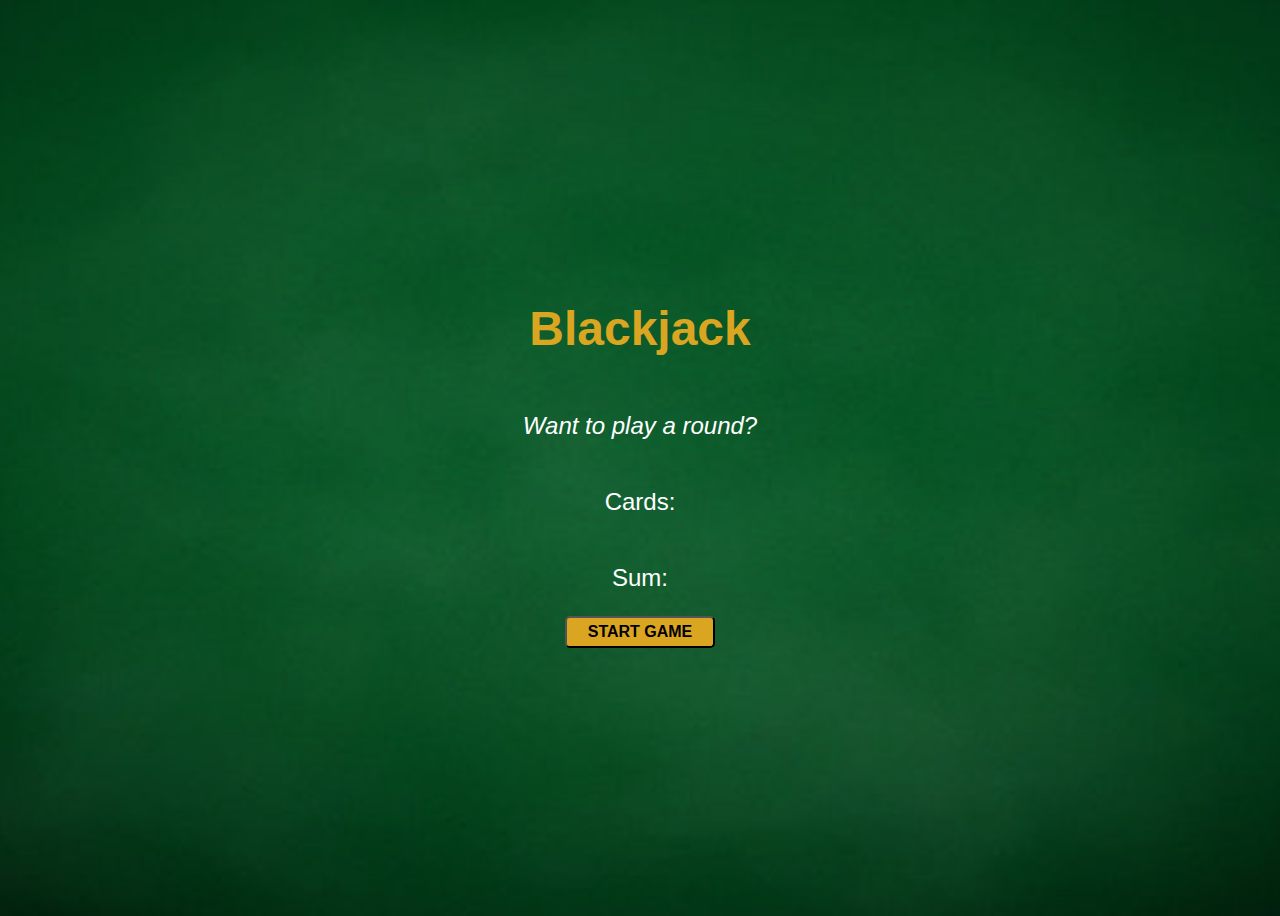
==== blackjack/index.html @ d1a2572c "7th-9th blackjack task  done!" ====
<html>
    <head>
        <!-- Link to the index.css file
        E.g. search for "how to link to css from html" -->
        <link rel="stylesheet" href="index.css" />
        <link rel="preconnect" href="https://fonts.googleapis.com" />
        <link rel="preconnect" href="https://fonts.gstatic.com" crossorigin />
        <link
            href="https://fonts.googleapis.com/css2?family=Roboto:wght@500&display=swap"
            rel="stylesheet"
        />
    </head>
    <body>
        <h1>Blackjack</h1>
        <p id="message-el">Want to play a round?</p>
        <p id="card-el">Cards:</p>
        <p id="sum-el">Sum:</p>
        <button onclick="startGame()">start game</button>
        <script src="index.js"></script>
    </body>
</html>
---- blackjack/index.css ----
/* Complete the CSS styling according to the provided design */
* {
    font-family: 'Trebuchet MS', 'Lucida Sans Unicode', 'Lucida Grande',
        'Lucida Sans', Arial, sans-serif;
    overflow: hidden;
}
body {
    height: 100vh;
    background-image: url('./images/blackjackBg.jpg');
    background-size: cover;
    background-repeat: no-repeat;
    background-position: center;
    display: flex;
    justify-content: center;
    align-items: center;
    align-content: center;
    flex-direction: column;
    color: goldenrod;
}

h1 {
    font-size: 3rem;
}
p {
    color: #fff;
    font-size: 1.5rem;
    padding: 0 15px;
}

#message-el {
    font-style: italic;
}

button {
    font-weight: bold;
    font-size: 1em;
    width: 150px;
    background: goldenrod;
    border-radius: 0.3rem;
    text-transform: uppercase;
    padding: 5px 0;
}
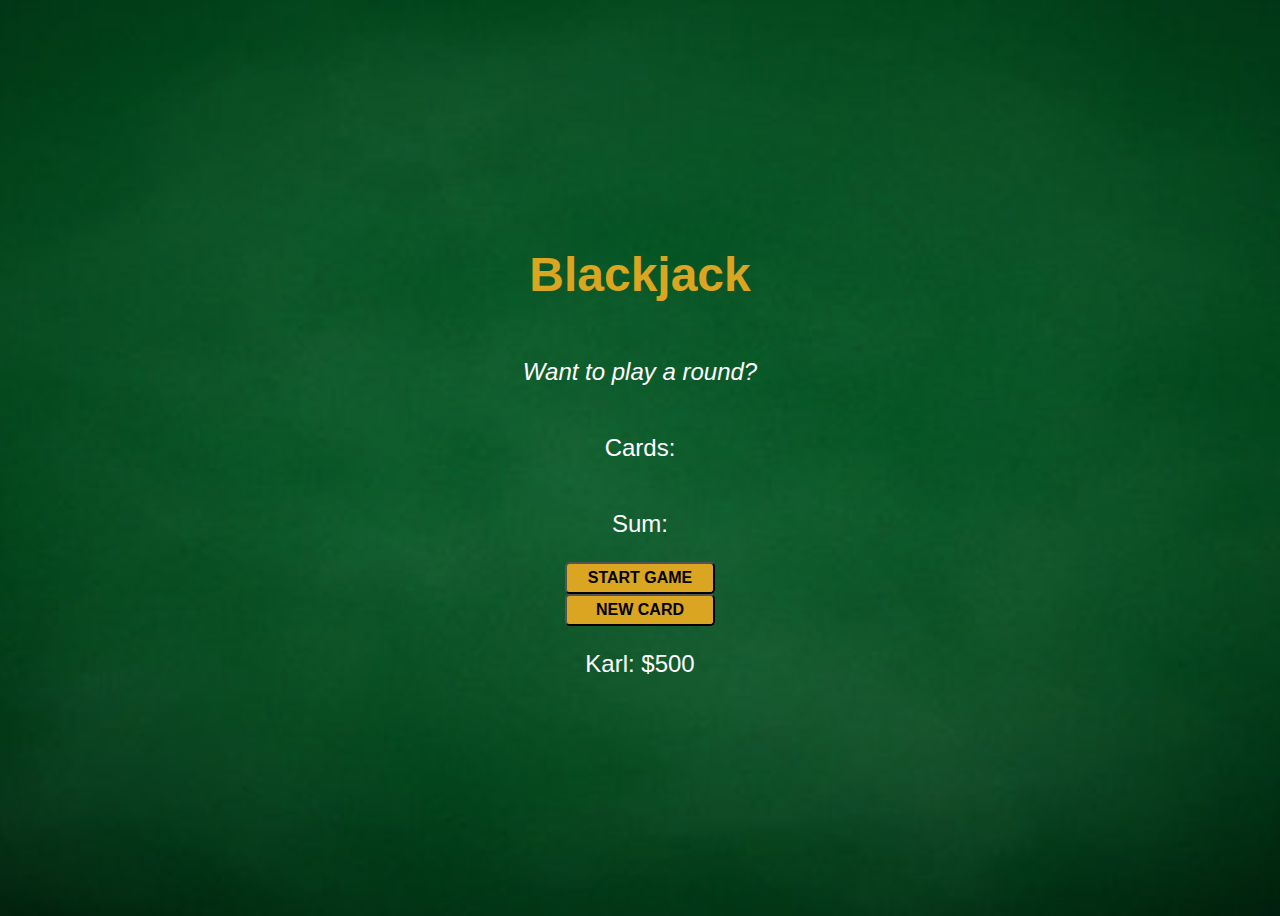
==== commit ccf62ee8: "blackjack done!" ====
--- a/blackjack/index.html
+++ b/blackjack/index.html
@@ -1,7 +1,5 @@
 <html>
     <head>
-        <!-- Link to the index.css file
-        E.g. search for "how to link to css from html" -->
         <link rel="stylesheet" href="index.css" />
         <link rel="preconnect" href="https://fonts.googleapis.com" />
         <link rel="preconnect" href="https://fonts.gstatic.com" crossorigin />
@@ -16,6 +14,16 @@
         <p id="card-el">Cards:</p>
         <p id="sum-el">Sum:</p>
         <button onclick="startGame()">start game</button>
+        <button onclick="newCard()">New Card</button>
+        <p id="player-el"></p>    
+        
         <script src="index.js"></script>
     </body>
 </html>
+<!-- <html>
+    <head> </head>
+    <body>
+        <p id="greeting-el"></p>
+        <script src="index.js"></script>
+    </body>
+</html> -->
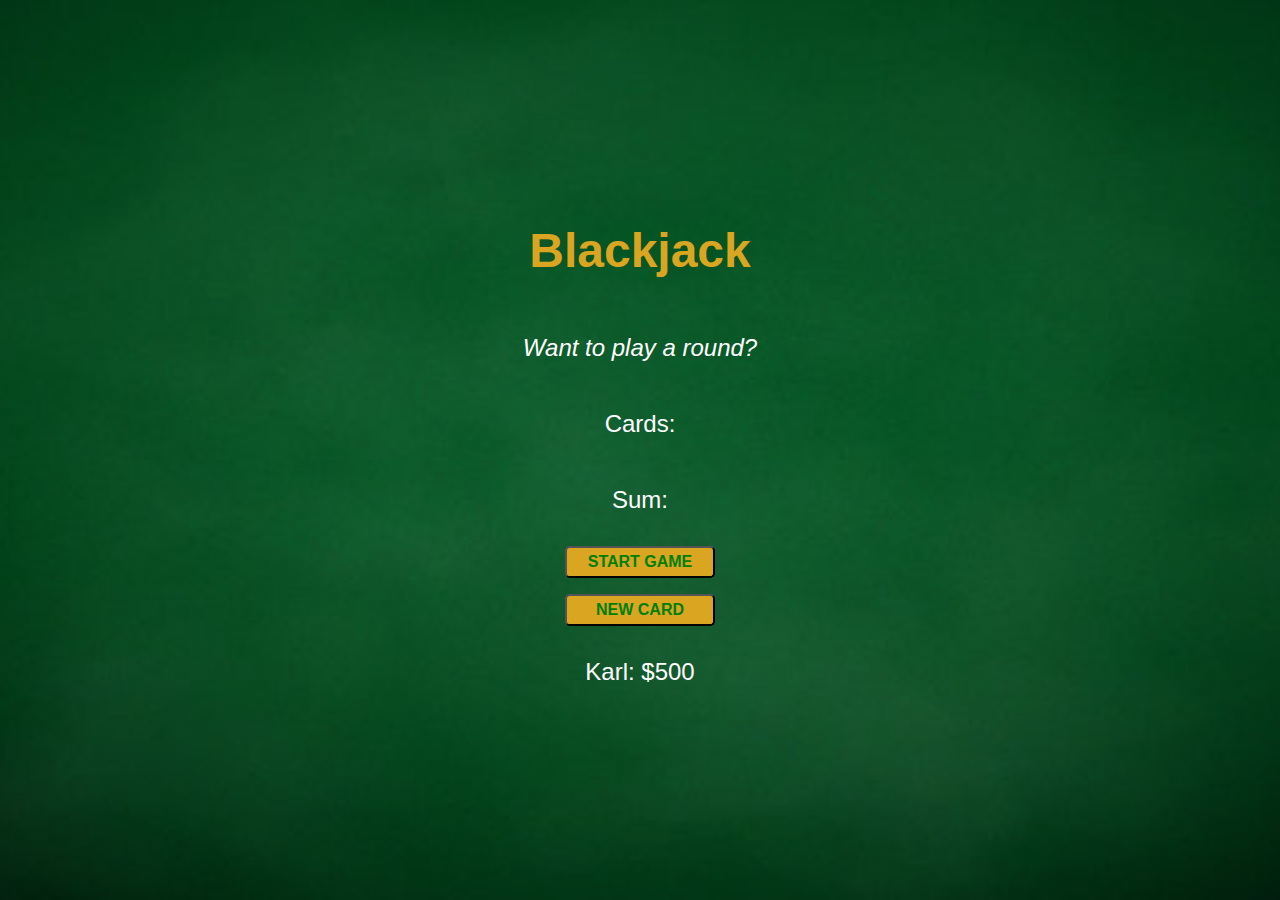
==== commit 0cf5213a: "Merge pull request #2 from Karllouise-code/blackjack" ====
--- a/blackjack/index.html
+++ b/blackjack/index.html
@@ -15,8 +15,8 @@
         <p id="sum-el">Sum:</p>
         <button onclick="startGame()">start game</button>
         <button onclick="newCard()">New Card</button>
-        <p id="player-el"></p>    
-        
+        <p id="player-el"></p>
+
         <script src="index.js"></script>
     </body>
 </html>
--- a/blackjack/index.css
+++ b/blackjack/index.css
@@ -5,17 +5,19 @@
     overflow: hidden;
 }
 body {
-    height: 100vh;
     background-image: url('./images/blackjackBg.jpg');
     background-size: cover;
     background-repeat: no-repeat;
     background-position: center;
     display: flex;
+    min-height: 100vh;
+    text-align: center;
     justify-content: center;
     align-items: center;
     align-content: center;
     flex-direction: column;
     color: goldenrod;
+    margin: auto;
 }
 
 h1 {
@@ -36,7 +38,10 @@
     font-size: 1em;
     width: 150px;
     background: goldenrod;
+    color: green;
     border-radius: 0.3rem;
     text-transform: uppercase;
-    padding: 5px 0;
+    padding: 5px;
+    margin: 0.5em 0;
+    cursor: pointer;
 }
